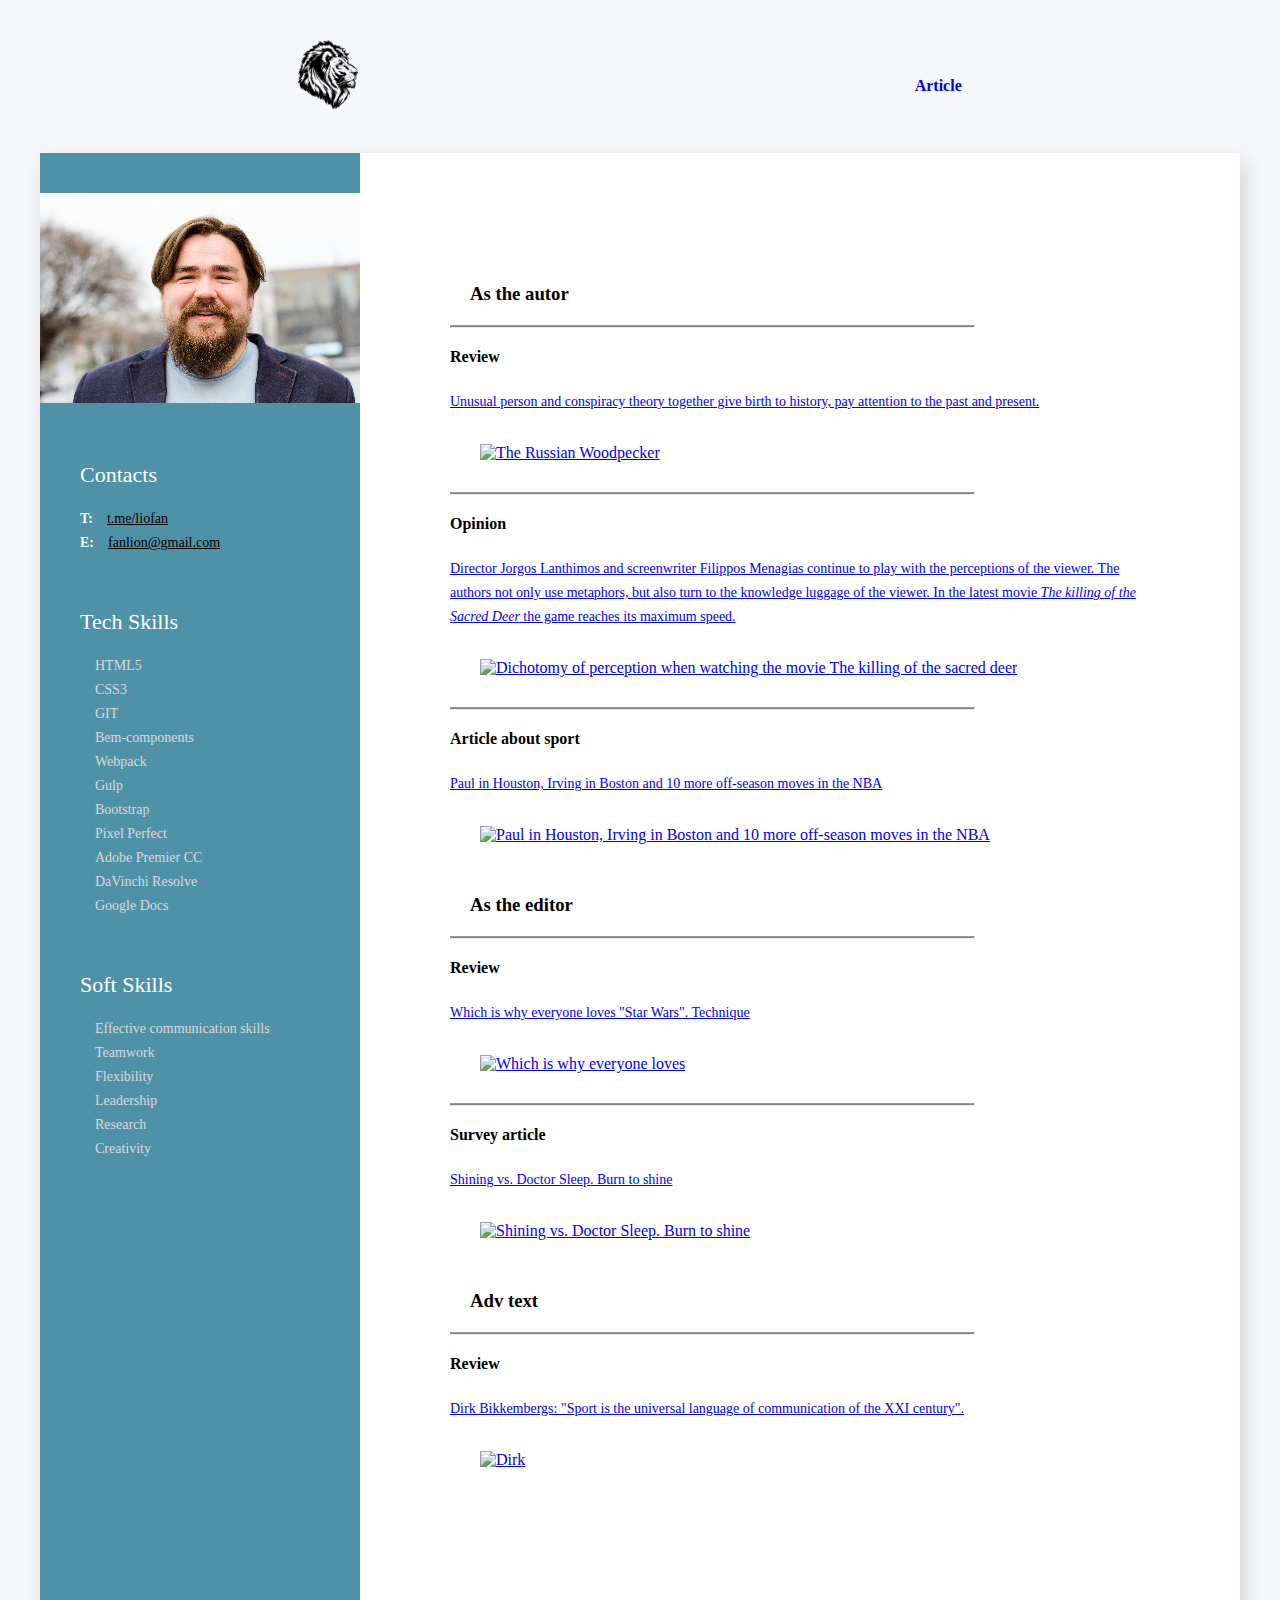
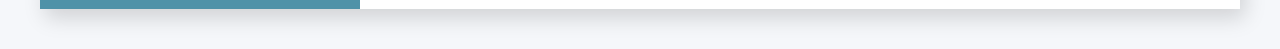
==== article.html @ 0cd3917c "first commit" ====
<!DOCTYPE html>
<html lang="en">
<head>
    <meta charset="UTF-8">
     <meta name="viewport" content="width=device-width, initial-scale=1.0, shrink-tofit=no">
    <title>CV Anton Frolov</title>
    <link rel="stylesheet" href="./css/style.css">
    <link href="https://fonts.googleapis.com/css2?family=Montserrat:wght@400;700&display=swap" rel="stylesheet">
    <link rel="icon" href="./img/lionCV.png">
</head>
<body>
    <header class="header">            
                <div class="header__row">
                    <div class="header__logo">
                        <a href="https://frol.site/"><img class="logo" src="./img/lionCV.png" alt="Anton Frolov CV"></a></div>
                    <nav class="header__nav">
                        <input id="menu__toggle" type="checkbox">
                        <label class="menu__btn" for="menu__toggle">
                            <span></span>
                        </label>
                            <ul class="header__list">
                                <li><a href="article.html" target="_blank" class="menu__item">Article</a></li>
                                <!-- <li><a href="#" class="menu__item">Video</a></li>
                                <li><a href="#" class="menu__item">Service</a></li>
                                <li><a href="#" class="menu__item">Portfolio</a></li>
                                <li><a href="#" class="menu__item">Blog</a></li> -->
                            </ul>
                    </nav>
                </div>            
        </header>
    <!-- main container -->
     
    <div class="wrapper">
            <aside class="sidebar">
           <img class="my-photo" src="./img/frolov.jpg" alt="My photo">

            <div class="main-container">
           <!-- Contacts container --> 
           <div class="contacts-container">
                <h3 class="cotacts-title">Contacts</h3>
                <div>
                   <span class="contacts-link-type">T:</span> 
                   <a class="contacts-link" href="https://t.me/liofan">t.me/liofan</a>
                </div>
                <div>
                    <span class="contacts-link-type">E:</span>
                    <a class="contacts-link" href="mailto:fanlion@gmail.com"> fanlion@gmail.com</a>
                </div>
            </div>

            <!-- Tech Skills container --> 
            <div class="tech-skills-container">
                <h3 class="tech-skills-title">Tech Skills</h3>
                <ul>
                    <li class="tech-skills-item">
                        <span class="tech-skills-text">HTML5</span>
                    </li>
                    <li class="tech-skills-item">
                        <span class="tech-skills-text">CSS3</span>
                    </li>
                    <li class="tech-skills-item">
                        <span class="tech-skills-text">GIT</span>
                    </li>
                    <li class="tech-skills-item">
                        <span class="tech-skills-text">Bem-components</span>
                    </li>
                    <li class="tech-skills-item">
                        <span class="tech-skills-text">Webpack</span>
                    </li>
                    <li class="tech-skills-item">
                        <span class="tech-skills-text">Gulp</span>
                    </li>
                    <li class="tech-skills-item">
                        <span class="tech-skills-text">Bootstrap</span>
                    </li>
                    <li class="tech-skills-item">
                        <span class="tech-skills-text">Pixel Perfect</span>
                    </li>
                    <li class="tech-skills-item">
                        <span class="tech-skills-text">Adobe Premier CC</span>
                    </li>
                    <li class="tech-skills-item">
                        <span class="tech-skills-text">DaVinchi Resolve</span>
                    </li>
                    <li class="tech-skills-item">
                        <span class="tech-skills-text">Google Docs</span>
                    </li>
                </ul>
            </div>

            <!-- Soft Skills container --> 
            <div class="soft-skills-container">
                <h3 class="soft-skills-title">Soft Skills</h3>
                <ul>
                    <li class="soft-skills-item">
                        <span class="soft-skills-text">Effective communication skills</span>
                    </li>
                    <li class="soft-skills-item">
                        <span class="soft-skills-text">Teamwork</span>
                    </li>
                    <li class="soft-skills-item">
                        <span class="soft-skills-text">Flexibility</span>
                    </li>
                    <li class="soft-skills-item">
                        <span class="soft-skills-text">Leadership</span>
                    </li>
                    <li class="soft-skills-item">
                        <span class="soft-skills-text">Research</span>
                    </li>
                    <li class="soft-skills-item">
                        <span class="soft-skills-text">Creativity</span>
                    </li>
                </ul>
            </div>
        </div>            
       </aside>
       <div class="article">
            <div class="as-autor">
                <h3>As the autor</h3>
                <hr>
                <div class="review">
                    <h4>Review</h4>                
                    <a href="https://new.cineast.com.ua/the-russian-woodpecker-review/" target="blank">
                        <p class="description">Unusual person and conspiracy theory together give birth to history, pay attention to the past and present.</p>
                    </a>
                    <a href="https://new.cineast.com.ua/the-russian-woodpecker-review/" target="blank"><img class="img-preview" src="https://new.cineast.com.ua/wp-content/uploads/2019/08/1.png" alt="The Russian Woodpecker"></a>
                </div>
            </div>    
            <hr>
            <div class="review__opinion"> 
                <h4>Opinion</h4>
                <a href="https://new.cineast.com.ua/the-killing-of-sacred-deer-dichotomy/" target="blank">
                    <p class="description">Director Jorgos Lanthimos and screenwriter Filippos Menagias continue to play with the perceptions of the viewer. The authors not only use metaphors, but also turn to the knowledge luggage of the viewer. In the latest movie <i>The killing of the Sacred Deer</i> the game reaches its maximum speed.</p>                  
                </a>
                <a href="https://new.cineast.com.ua/the-killing-of-sacred-deer-dichotomy/" target="blank"><img class="img-preview" src="https://new.cineast.com.ua/wp-content/uploads/2017/12/1-1024x576.jpg" alt="Dichotomy of perception when watching the movie The killing of the sacred deer"></a>
            </div>
            <hr>
            <div class="review__sport"> 
                <h4>Article about sport </h4>               
                <a href="https://sport.ua/news/357971-pol-v-hyustone-irving-v-bostone-i-eshche-10-perehodov-mezhsezonya-v-nba" target="blank">
                    <p class="description">Paul in Houston, Irving in Boston and 10 more off-season moves in the NBA</p>                    
                </a>
                <a href="https://sport.ua/news/357971-pol-v-hyustone-irving-v-bostone-i-eshche-10-perehodov-mezhsezonya-v-nba" target="blank"><img class="img-preview" src="https://pic.sport.ua/images/news/0/8/189/orig_357971.jpg" alt="Paul in Houston, Irving in Boston and 10 more off-season moves in the NBA"></a>
            </div>
            <div class="as-editor">
                <h3>As the editor</h3>
                <hr>
                <div class="editor-container">
                    <h4>Review</h4>                
                    <a href="https://new.cineast.com.ua/star-wars-technics/" target="blank">
                        <p class="description">Which is why everyone loves "Star Wars". Technique</p>                        
                    </a>
                    <a href="https://new.cineast.com.ua/star-wars-technics/" target="blank"><img class="img-preview" src="https://1.bp.blogspot.com/-J8djX5yFRGo/UUG33d4eWpI/AAAAAAAASoc/4JSYdQHrmnM/s1600/0.jpg" alt="Which is why everyone loves "Star Wars". Technique"></a>
                </div>
                <hr>
                <div class="editor-container">
                    <h4>Survey article</h4>                
                    <a href="https://new.cineast.com.ua/the-shining-vs-doctor-sleep/" target="blank">
                        <p class="description">Shining vs. Doctor Sleep. Burn to shine
                            </p>                        
                    </a>
                    <a href="https://new.cineast.com.ua/the-shining-vs-doctor-sleep/" target="blank"><img class="img-preview" src="https://new.cineast.com.ua/wp-content/uploads/2019/11/sdcbe2-1024x576.jpg" alt="Shining vs. Doctor Sleep. Burn to shine"></a>
                </div>
            <div class="adv-texy">
                <h3>Adv text</h3>
                <hr>
                <div class="editor-container">
                    <h4>Review</h4>                
                    <a href="https://sport.ua/news/366226-dirk-bikkembergs-sport-universalniy-yazyk-obshcheniya-hhi-stoletiya" target="blank">
                        <p class="description">Dirk Bikkembergs: "Sport is the universal language of communication of the XXI century".</p>                        
                    </a>
                    <a href="https://sport.ua/news/366226-dirk-bikkembergs-sport-universalniy-yazyk-obshcheniya-hhi-stoletiya" target="blank"><img class="img-preview" src="https://pic.sport.ua/images/news/0/9/31/orig_366226.jpg" alt=Dirk Bikkembergs: Sport is the universal language of communication of the XXI century></a>
                </div>                                      
            </div>  
    </div>
    </div>     
</body>
</html>
---- css/style.css ----
* {
    margin: 0;
    padding: 0;
    box-sizing: border-box;
}
body {    
    background: #f5f7fa;
    padding: 40px 20px 40px 20px;
    font-family: MontRoserrat;
}

/* header */

ul {
    margin: 0;
    padding: 0;
    list-style: none;
}

.logo {
    width: 60px;
}

/* .header__logo {
    display: flex;
    justify-content: start;
} */

.header__list {
    display: flex;
    flex-wrap: wrap;
}

.header {
    padding: 0 0 40px 0;
    position: relative;
    z-index: 9999;
}

.header__row {
    display: flex;
    flex-wrap: wrap;
    align-items: center;
    justify-content: space-around;
}

.header__list li {
    margin-right: 20px;
    font-weight: 700;
}

.header__list a {
    text-decoration: none;
}

.header__list li {
    position: relative;
}

.header__list li:hover::after {
    width: 100%;
    left: 0;
    transition: left 0.3s ease, width 0.3s ease;
}

.header__list li::after {
    position: absolute;
    content: "";
    width: 0;
    height: 3px;
    left: 50%;
    bottom: -3px;
    background-color: #4f92a8;
}

.header__list li:hover {
    opacity: 1;
    visibility: visible;
}

.submenu {
    position: relative;
}

.header__list li:hover .submenu {
    position: absolute;
    opacity: 0;
    visibility: hidden;
}

.header__list li li:hover .submenu {
    position: absolute;
    left: 100%;
    top: 0;
    opacity: 1;
    visibility: visible;
}

#menu__toggle {
    opacity: 0;
    visibility: hidden;
}

@media (max-width: 768px) {
    .header__list {
        display: block;
        position: fixed;
        visibility: hidden;
        top: 0;
        right: 0;
        width: 300px;
        height: 100%;
        margin: 0;
        padding: 80px 0;
        list-style: none;
        text-align: center;
        background-color: #ECEFF1;
        box-shadow: 1px 0px 6px rgba(0, 0, 0, .2);
    }

    .menu__item {
        display: block;
        padding: 12px 24px;
        color: #333;
        text-decoration: none;
    }

    .menu__item:hover {
        background-color: #CFD8DC;
    }

    .menu__btn {
        display: flex;
        align-items: center;
        position: absolute;
        top: 20px;
        right: 20px;
        width: 26px;
        height: 26px;
        cursor: pointer;
        z-index: 1;
    }

    .menu__btn>span,
    .menu__btn>span::before,
    .menu__btn>span::after {
        display: block;
        position: absolute;
        width: 100%;
        height: 2px;
        background-color: #616161;
    }

    .menu__btn>span::before {
        content: '';
        top: -8px;
        transition: 0.3s;
    }

    .menu__btn>span::after {
        content: '';
        top: 8px;
    }

    #menu__toggle:checked~.menu__btn>span {
        transform: rotate(45deg);
    }

    #menu__toggle:checked~.menu__btn>span::before {
        top: 0;
        transform: rotate(0);
    }

    #menu__toggle:checked~.menu__btn>span::after {
        top: 0;
        transform: rotate(90deg);
    }

    #menu__toggle:checked~.header__list {
        visibility: visible;
        right: 0;
    }

    .menu__btn>span,
    .menu__btn>span::before,
    .menu__btn>span::after {
        transition-duration: .25s;
    }

    .header__list {
        transition-duration: .25s;
    }

    .menu__item {
        transition-duration: .25s;
    }

    .header__drop a {
        float: none;
        color: black;
        padding: 12px 16px;
        text-decoration: none;
        display: block;
        text-align: left;
    }

    .header__drop:hover {
        display: block;
    }

}
.wrapper {    
    background: #fff;
    display: flex;
    max-width: 1200px;
    margin: 0 auto;
    box-shadow: 5px 9px 20px rgba(0,0,0,0.15);
}

.sidebar {
    background: #4f92a8;
    padding-top: 40px;
    padding-bottom: 40px;
}

.my-photo {
    display: block;
    margin: 0 auto;
    width: 320px;
}

.about-me-container { 
    padding-left: 90px;
    padding-right: 90px;
    padding-top: 110px;
    padding-bottom: 110px;
}

.contacts-container {
    margin-top: 60px;
    margin-left: 40px;
    margin-right: 40px;
}

.cotacts-title {
    font-size: 22px;
    font-weight: 200;
    line-height: 24px;    
    color: #fff;
    margin-bottom: 20px;
    
}
.contacts-link {
    font-size: 14px;
    font-weight: 400;
    line-height: 24px;
    color: #000;
}

.contacts-link-type {
    font-size: 14px;
    font-weight: 700;
    line-height: 24px;
    color: #fff;
    margin-right: 10px;
 }

 .tech-skills-title {
    font-size: 22px;
    font-weight: 200;
    line-height: 24px;
    color: #fff;
    margin-bottom: 20px;
 }

 .tech-skills-container {
    margin-left: 40px;
    margin-right: 40px;
    margin-top: 55px;         
}

.tech-skills-item {
    font-size: 14px;
    font-weight: 400;
    line-height: 24px;
    color: #ff6b08;
    margin-left: 15px;
}

.tech-skills-text {
    color: #d8dadd;
}

.soft-skills-container {
    margin-left: 40px;
    margin-right: 40px;
    margin-top: 55px;
}

.soft-skills-title {
    font-size: 22px;
    font-weight: 200;
    line-height: 24px;
    color: #fff;
    margin-bottom: 20px;
}

.soft-skills-item {
    font-size: 14px;
    font-weight: 400;
    line-height: 24px;
    color: #ff6b08;
    margin-left: 15px;
}

.soft-skills-text {
    color: #d8dadd;
}

.profession {
    font-size: 14px;
    font-weight: 700;
    line-height: 24px;
    margin-bottom: 23px;
}

.name {
    font-size: 45px;
    font-weight: 700;
    line-height: 89px;
}

.description {
    font-size: 14px;
    font-weight: 400;
    line-height: 24px;
    margin-top: 24px;
}

.info-container {
    margin-bottom: 65px;
}

.about-me-title {
    font-size: 22px;
    font-weight: 700;
    line-height: 24px;
    margin-bottom: 10px;
}

.projects-link {
    color: #595959;
    font-size: 14px;
    font-weight: 400;
    line-height: 24px;
}

.tech-name {
    color: #595959;
    font-size: 14px;
    font-weight: 400;
    line-height: 24px;
}

.dots {
    color: #bebebe;
    font-weight: 100;
}

.project-item {
    font-weight: 700;
    margin-left: 20px;
}

.projects-container {
    margin-bottom: 55px;
}

.profession-title {
    font-size: 16px;
    font-weight: 700;
    line-height: 24px;
    margin-top: 10px;
    margin-bottom: 15px;
}

.profession-company {
    color: #ff7011;
}

.profession-time {
    color: #a8a8a8;
    font-size: 12px;
    font-weight: 400;
    line-height: 24px;
}

.profession-divider {
    color: #000;
}

.profession-duties {
    margin-top: 15px;
    margin-bottom: 30px;
}

.profession-duties-item {
    color: #595959;
    font-size: 14px;
    font-weight: 400;
    line-height: 24px;
}

.experince-container {
    margin-bottom: 55px;
}

.education-school {
    color: #ff6b08;
    font-size: 16px;
    font-weight: 700;
    margin-top: 10px;
    margin-bottom: 15px;
}

.education-spesialization {
    color: #000000;
    font-size: 14px;
    font-weight: 700;
    margin: 15px 0 15px 0;
}

.education-container {
    margin-top: 55px;
}

@media (max-width: 768px) {
    .wrapper {
        display: block;
    }
    .sidebar {
        margin: 0 auto;
    } 
    .about-me-container {
        padding-left: 30px;
        padding-right: 30px;
        padding-top: 40px;
        padding-bottom: 40px;
     }
}

.img-preview {
    width: 85%;
    margin: 30px;
}

hr {
    height: 3px;
    border-width: 1px;
    color: gray;
    background-color: gray;
    max-width: 75%;
}

.article {
    padding-left: 90px;
    padding-right: 90px;
    padding-top: 110px;
    padding-bottom: 110px;
}

.article h3 {
    margin: 20px;
}

.article h4 {
    margin: 20px 0;
}


@media (max-width: 768px) {
    /* .review img,
    .review__opinion img,
    .review__sport img {
        width: 320px;
    } */
}
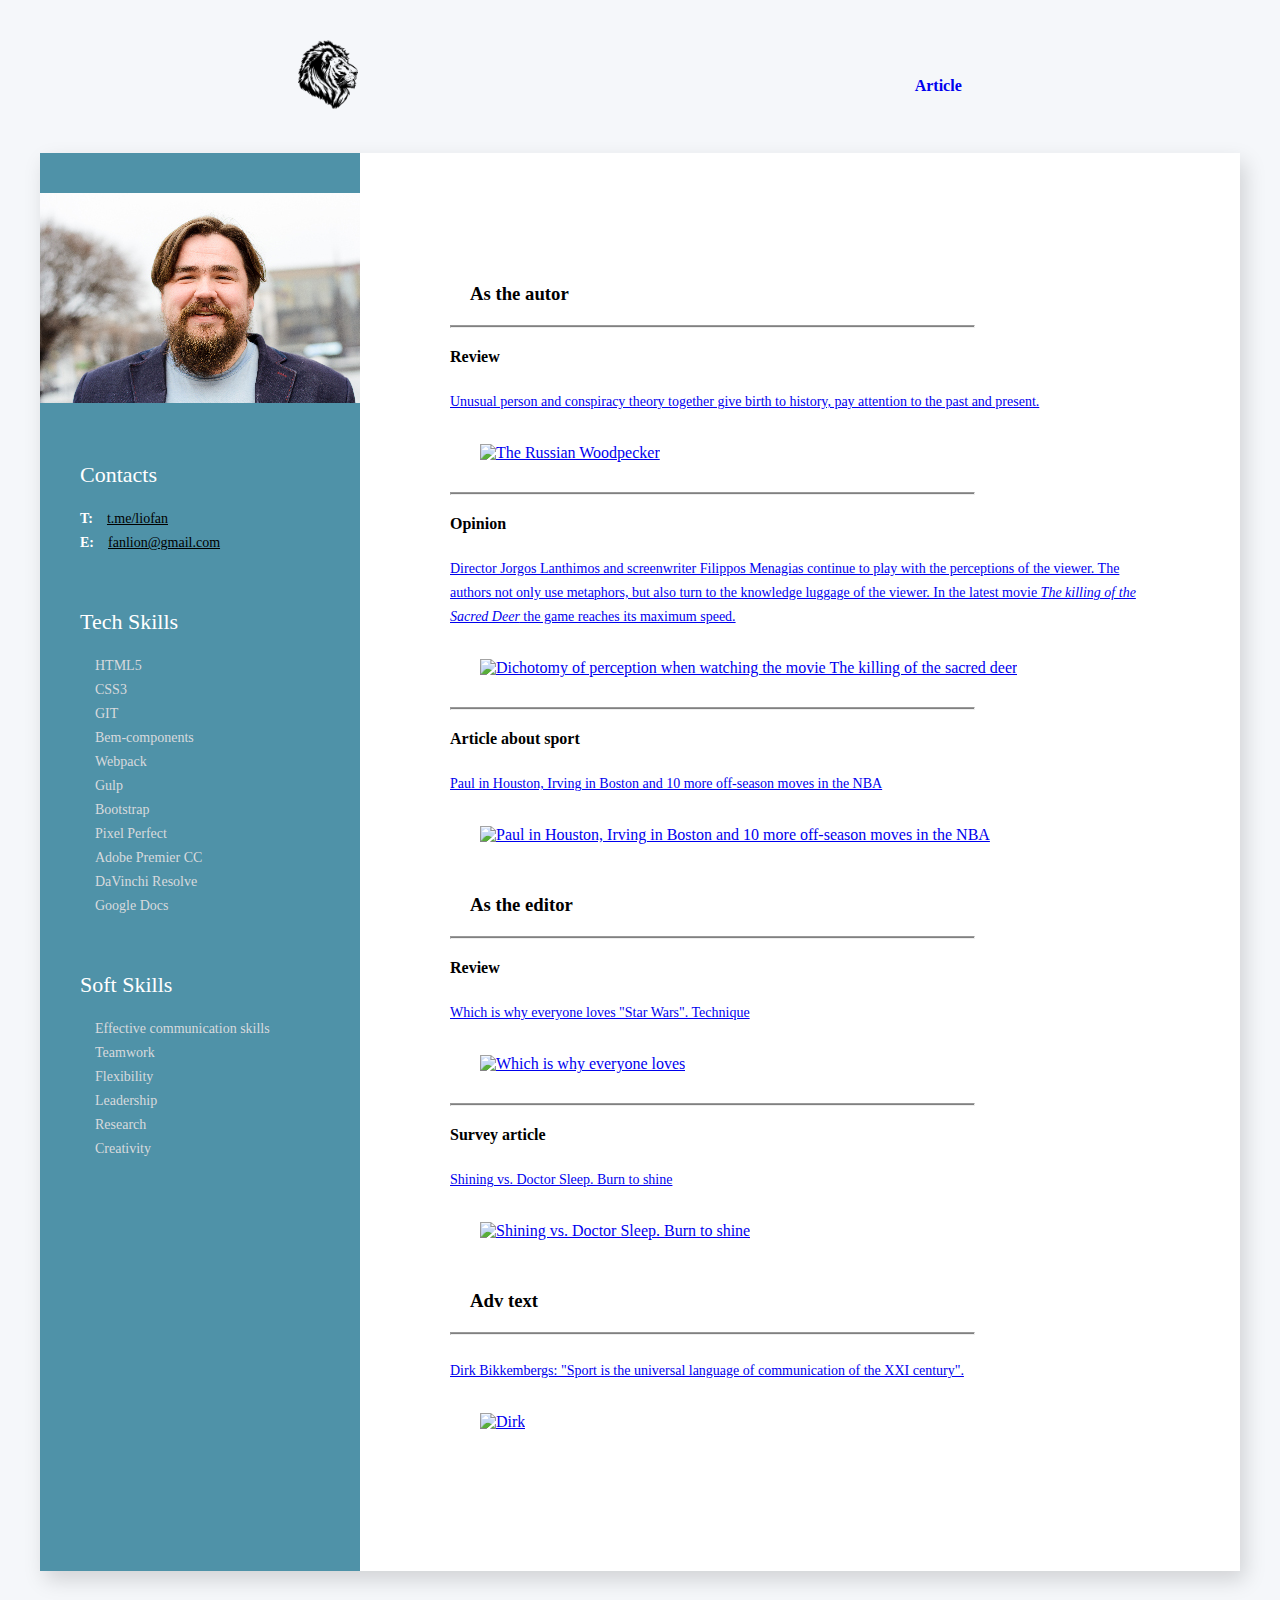
==== commit de9f2220: "change title in adv" ====
--- a/article.html
+++ b/article.html
@@ -3,7 +3,7 @@
 <head>
     <meta charset="UTF-8">
      <meta name="viewport" content="width=device-width, initial-scale=1.0, shrink-tofit=no">
-    <title>CV Anton Frolov</title>
+    <title>Article | CV Anton Frolov</title>
     <link rel="stylesheet" href="./css/style.css">
     <link href="https://fonts.googleapis.com/css2?family=Montserrat:wght@400;700&display=swap" rel="stylesheet">
     <link rel="icon" href="./img/lionCV.png">
@@ -165,7 +165,7 @@
                 <h3>Adv text</h3>
                 <hr>
                 <div class="editor-container">
-                    <h4>Review</h4>                
+                    <!-- <h4>Review</h4>                 -->
                     <a href="https://sport.ua/news/366226-dirk-bikkembergs-sport-universalniy-yazyk-obshcheniya-hhi-stoletiya" target="blank">
                         <p class="description">Dirk Bikkembergs: "Sport is the universal language of communication of the XXI century".</p>                        
                     </a>
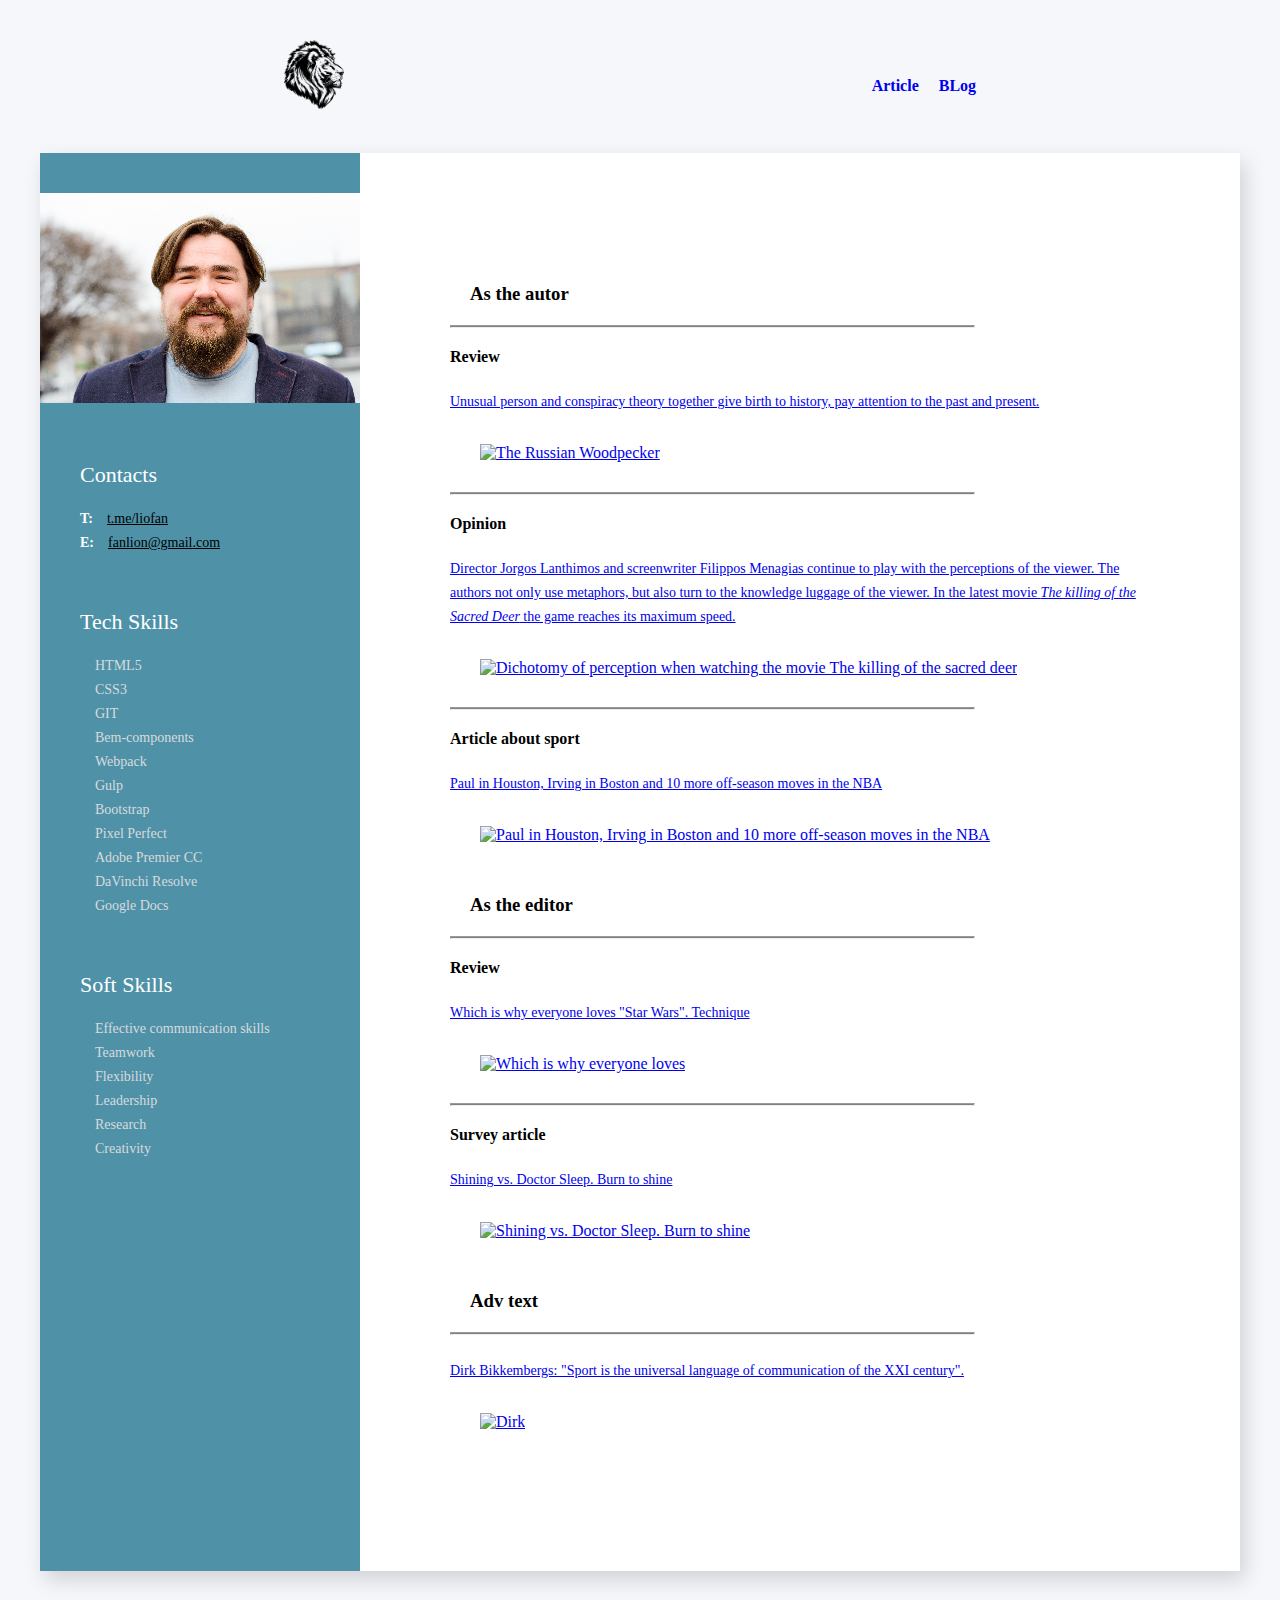
==== commit dd322a44: "add blog" ====
--- a/article.html
+++ b/article.html
@@ -20,8 +20,8 @@
                         </label>
                             <ul class="header__list">
                                 <li><a href="article.html" target="_blank" class="menu__item">Article</a></li>
-                                <!-- <li><a href="#" class="menu__item">Video</a></li>
-                                <li><a href="#" class="menu__item">Service</a></li>
+                                <li><a href="https://blog.frol.site/" target="_blank" class="menu__item">BLog</a></li>
+                                <!-- <li><a href="#" class="menu__item">Service</a></li>
                                 <li><a href="#" class="menu__item">Portfolio</a></li>
                                 <li><a href="#" class="menu__item">Blog</a></li> -->
                             </ul>
